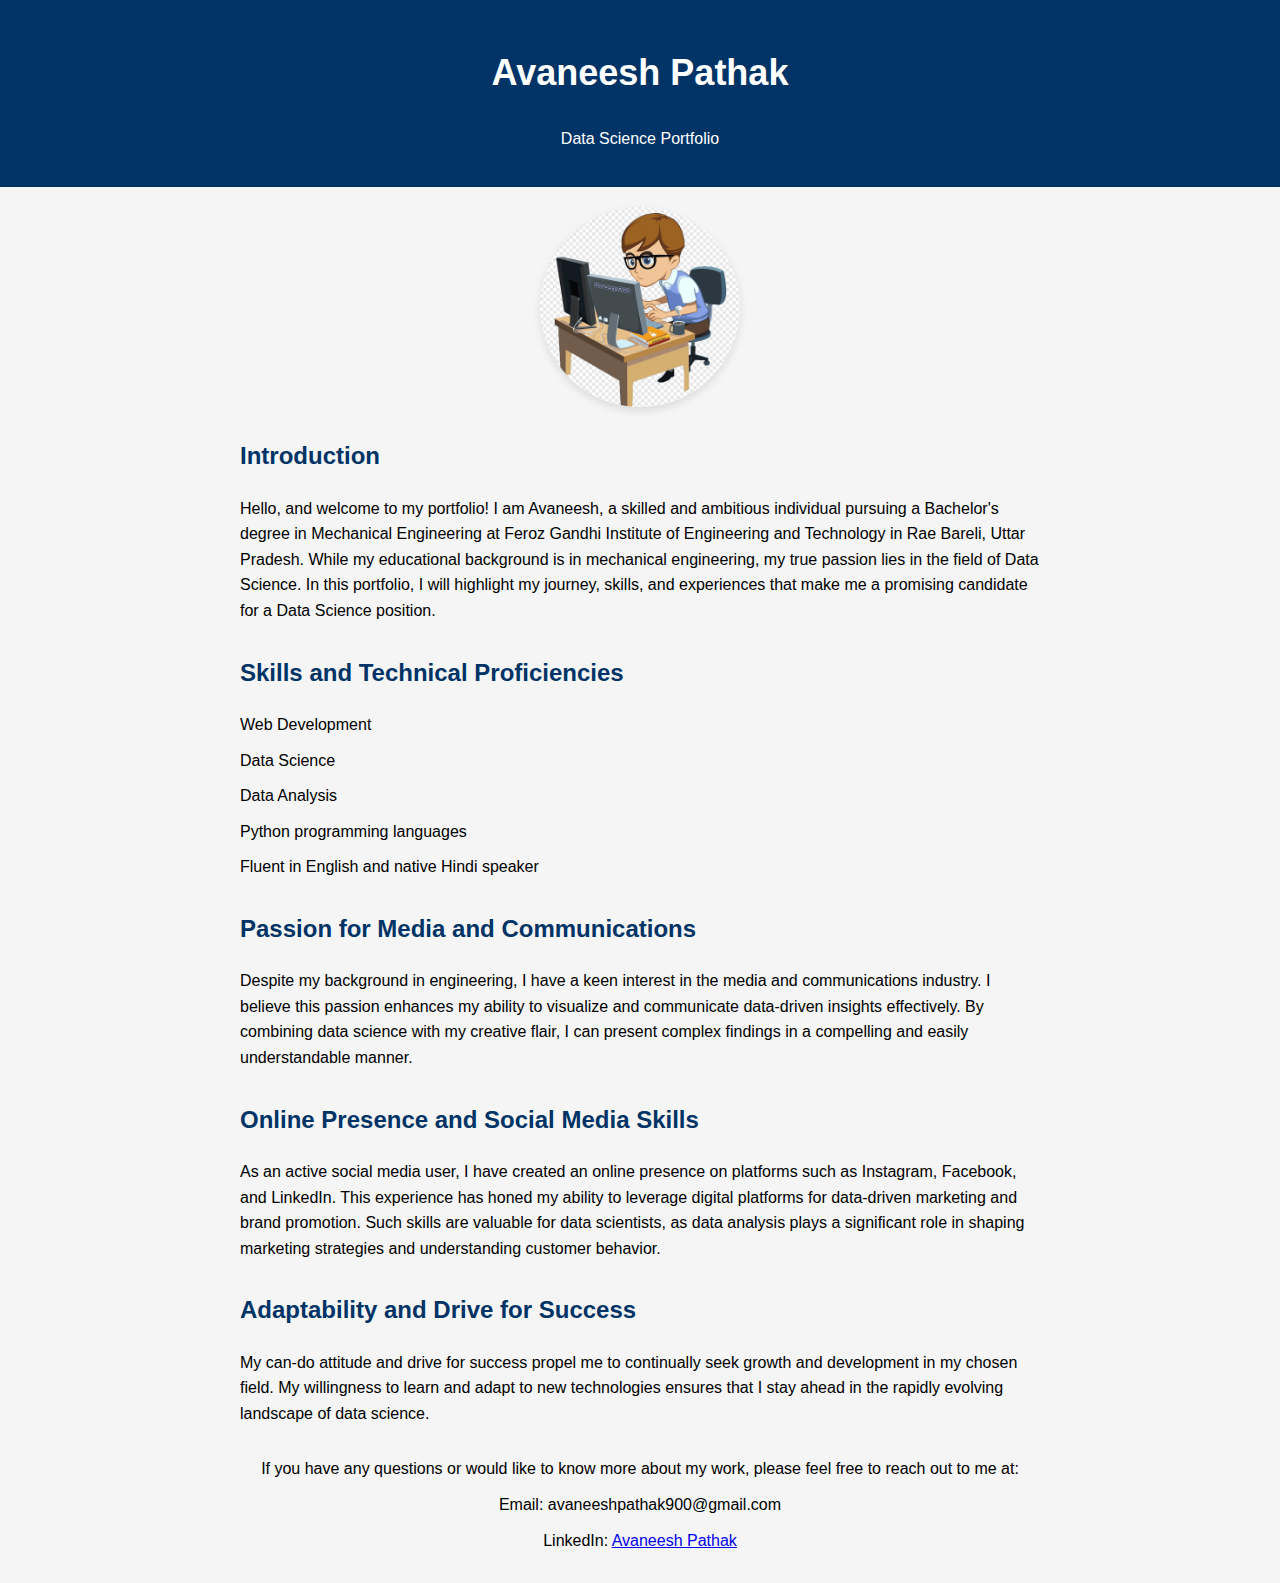
==== about.html @ 75429d3f "Update about.html" ====
<!DOCTYPE html>
<html>
<head>
    <title>Avaneesh Pathak - Data Science Portfolio</title>
    <style>
        body {
            background-color: #f5f5f5;
            font-family: Arial, sans-serif;
            line-height: 1.6;
            margin: 0;
            padding: 0;
        }
        header {
            background-color: #003366;
            color: #fff;
            text-align: center;
            padding: 20px 0;
        }
        h1 {
            font-size: 36px;
        }
        .container {
            max-width: 800px;
            margin: 0 auto;
            padding: 20px;
        }
        .profile-img {
            display: block;
            margin: 0 auto;
            border-radius: 50%;
            width: 200px;
            height: 200px;
            object-fit: cover;
            box-shadow: 0 4px 8px rgba(0, 0, 0, 0.1);
        }
        .section-heading {
            color: #003366;
            font-size: 24px;
            margin-top: 30px;
        }
        .skills-list {
            list-style: none;
            padding: 0;
        }
        .skills-list li {
            margin-bottom: 10px;
        }
        .contact-info {
            text-align: center;
            margin-top: 30px;
        }
        .contact-info p {
            margin: 10px;
        }
    </style>
</head>
<body>
    <header>
        <h1>Avaneesh Pathak</h1>
        <p>Data Science Portfolio</p>
    </header>

    <div class="container">
        <img src="WEB.png" alt="Profile Picture" class="profile-img">

        <h2 class="section-heading">Introduction</h2>
        <p>Hello, and welcome to my portfolio! I am Avaneesh, a skilled and ambitious individual pursuing a Bachelor's degree in Mechanical Engineering at Feroz Gandhi Institute of Engineering and Technology in Rae Bareli, Uttar Pradesh. While my educational background is in mechanical engineering, my true passion lies in the field of Data Science. In this portfolio, I will highlight my journey, skills, and experiences that make me a promising candidate for a Data Science position.</p>

        <h2 class="section-heading">Skills and Technical Proficiencies</h2>
        <ul class="skills-list">
            <li>Web Development</li>
            <li>Data Science</li>
            <li>Data Analysis</li>
            <li>Python programming languages</li>
            <li>Fluent in English and native Hindi speaker</li>
        </ul>

        <h2 class="section-heading">Passion for Media and Communications</h2>
        <p>Despite my background in engineering, I have a keen interest in the media and communications industry. I believe this passion enhances my ability to visualize and communicate data-driven insights effectively. By combining data science with my creative flair, I can present complex findings in a compelling and easily understandable manner.</p>

        <h2 class="section-heading">Online Presence and Social Media Skills</h2>
        <p>As an active social media user, I have created an online presence on platforms such as Instagram, Facebook, and LinkedIn. This experience has honed my ability to leverage digital platforms for data-driven marketing and brand promotion. Such skills are valuable for data scientists, as data analysis plays a significant role in shaping marketing strategies and understanding customer behavior.</p>

        <h2 class="section-heading">Adaptability and Drive for Success</h2>
        <p>My can-do attitude and drive for success propel me to continually seek growth and development in my chosen field. My willingness to learn and adapt to new technologies ensures that I stay ahead in the rapidly evolving landscape of data science.</p>

        <div class="contact-info">
            <p>If you have any questions or would like to know more about my work, please feel free to reach out to me at:</p>
            <p>Email: avaneeshpathak900@gmail.com</p>
            <p>LinkedIn: <a href="https://www.linkedin.com/in/avaneesh-pathak/">Avaneesh Pathak</a></p>
        </div>
    </div>
</body>
</html>
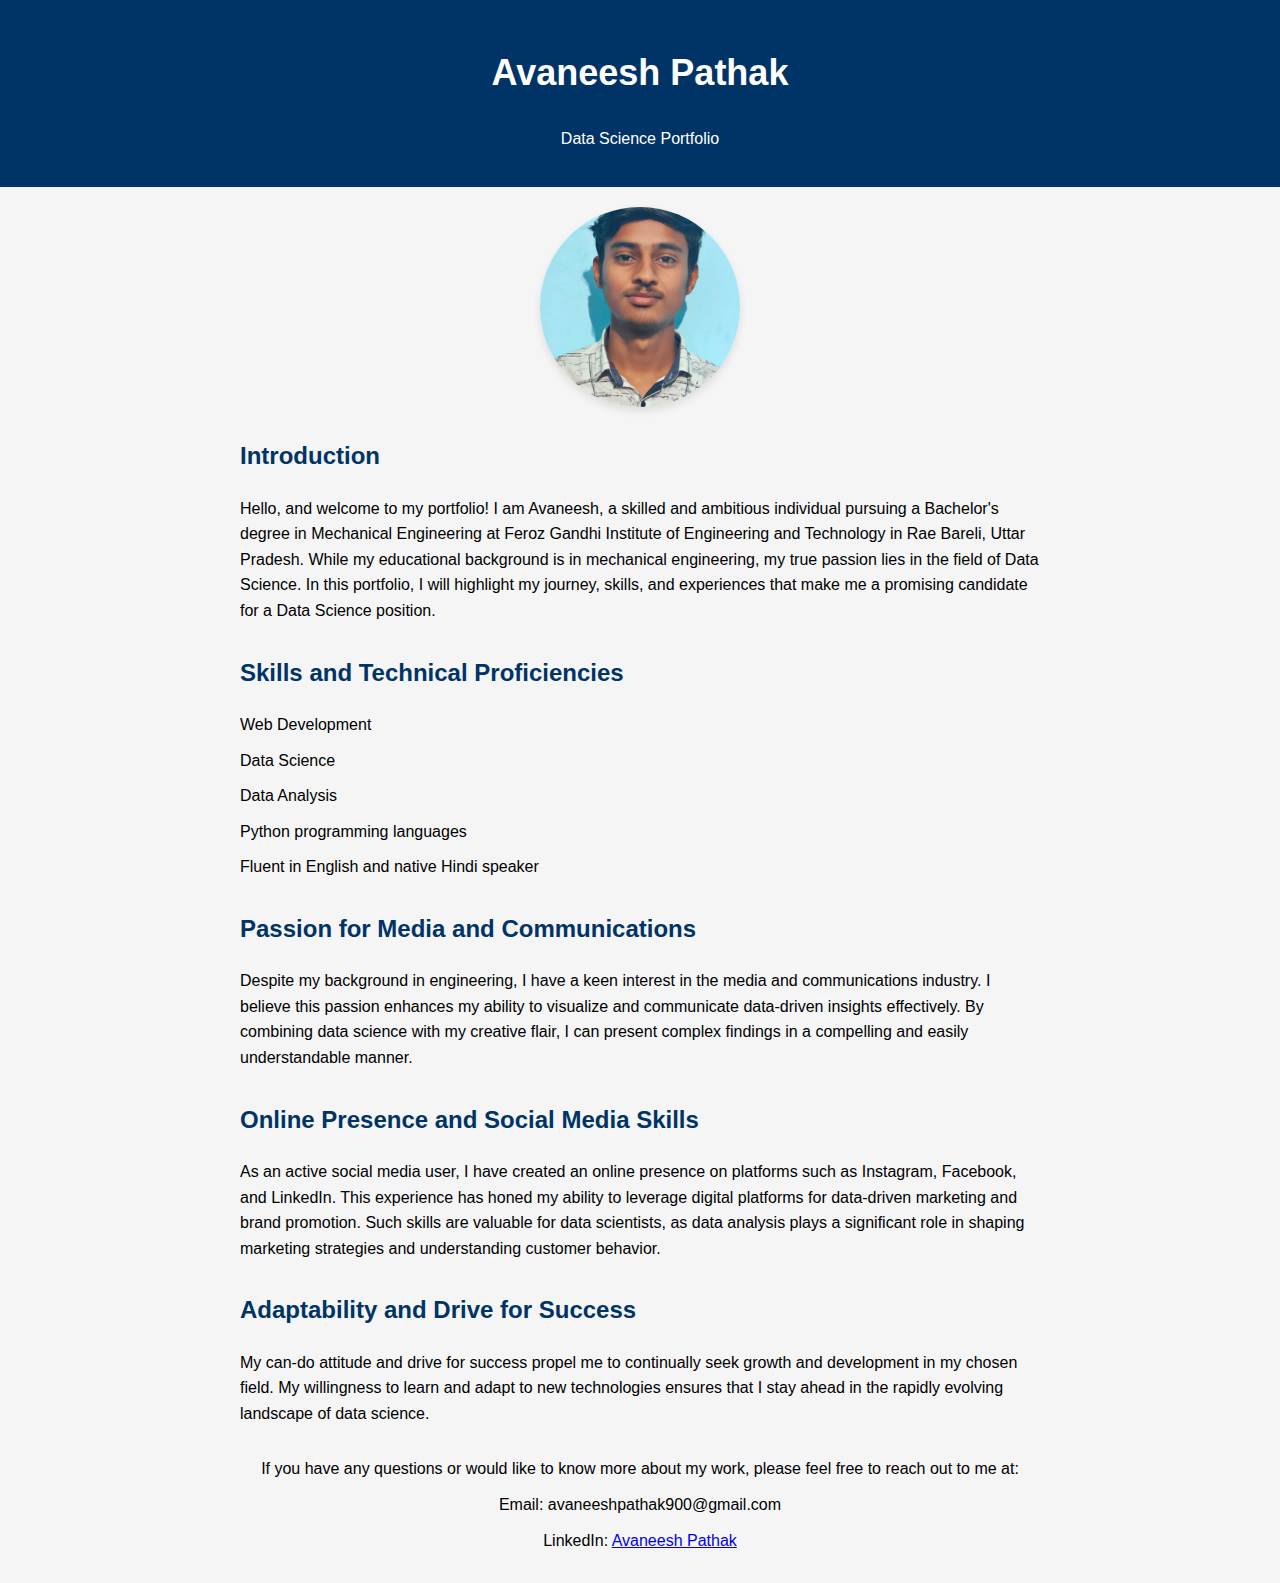
==== commit ca112822: "Update about.html" ====
--- a/about.html
+++ b/about.html
@@ -61,7 +61,7 @@
     </header>
 
     <div class="container">
-        <img src="WEB.png" alt="Profile Picture" class="profile-img">
+        <img src="IMG-20230103-WA0000.jpg" alt="Profile Picture" class="profile-img">
 
         <h2 class="section-heading">Introduction</h2>
         <p>Hello, and welcome to my portfolio! I am Avaneesh, a skilled and ambitious individual pursuing a Bachelor's degree in Mechanical Engineering at Feroz Gandhi Institute of Engineering and Technology in Rae Bareli, Uttar Pradesh. While my educational background is in mechanical engineering, my true passion lies in the field of Data Science. In this portfolio, I will highlight my journey, skills, and experiences that make me a promising candidate for a Data Science position.</p>
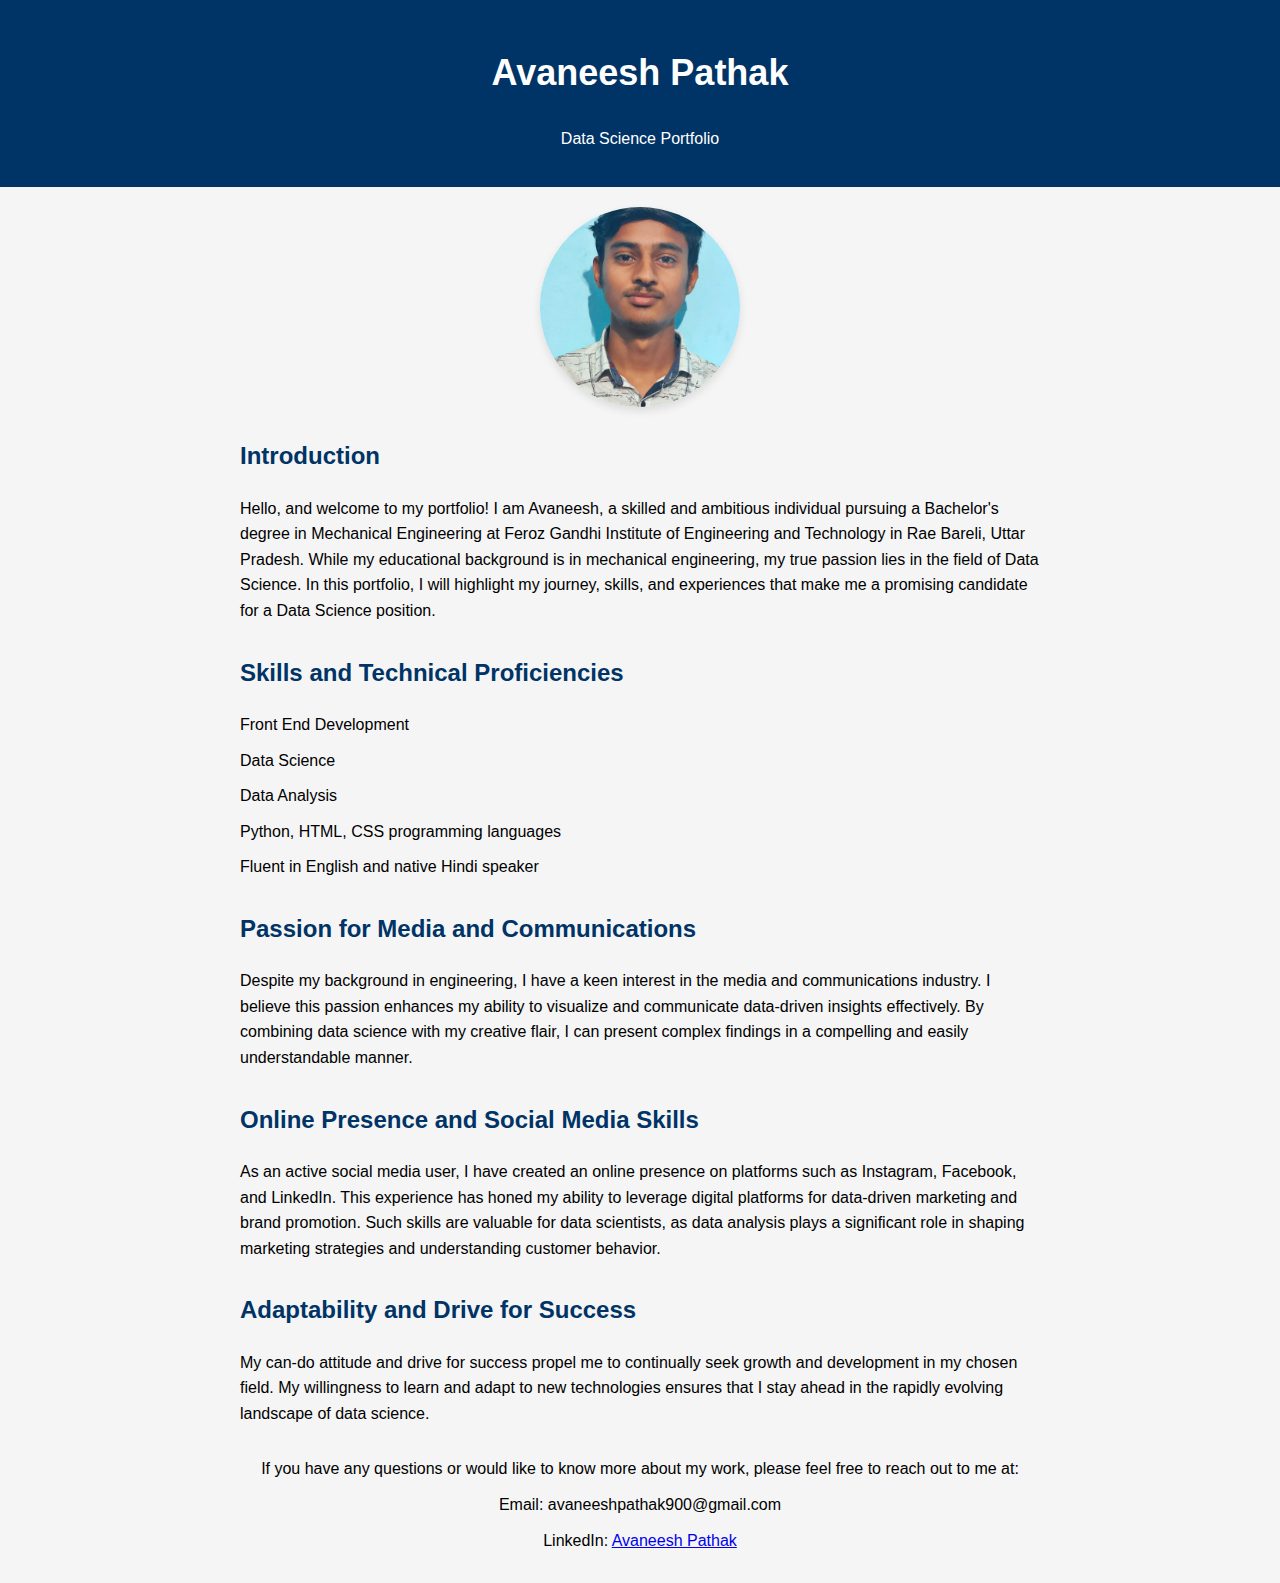
==== commit fb0bc0e3: "Update about.html" ====
--- a/about.html
+++ b/about.html
@@ -68,10 +68,10 @@
 
         <h2 class="section-heading">Skills and Technical Proficiencies</h2>
         <ul class="skills-list">
-            <li>Web Development</li>
+            <li>Front End Development</li>
             <li>Data Science</li>
             <li>Data Analysis</li>
-            <li>Python programming languages</li>
+            <li>Python, HTML, CSS programming languages</li>
             <li>Fluent in English and native Hindi speaker</li>
         </ul>
 
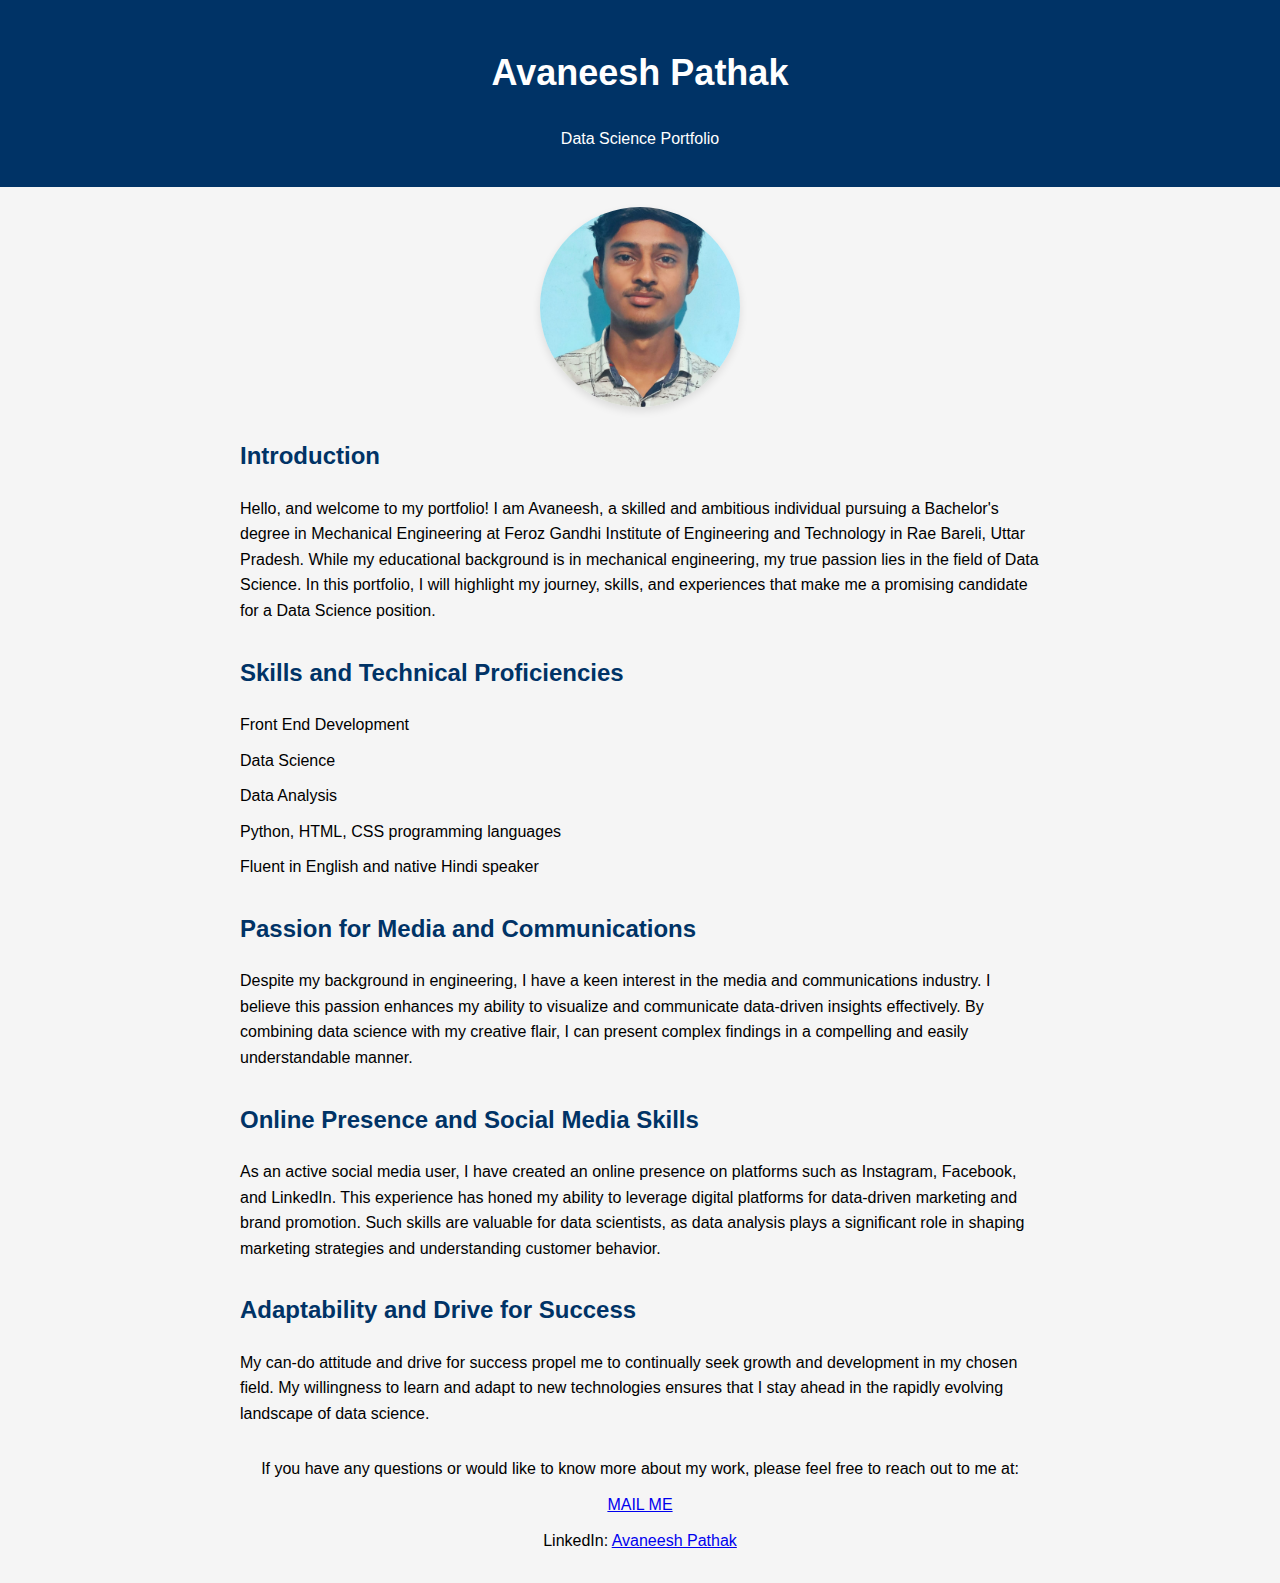
==== commit b582184f: "projects and resume updated" ====
--- a/about.html
+++ b/about.html
@@ -1,94 +1,94 @@
-<!DOCTYPE html>
-<html>
-<head>
-    <title>Avaneesh Pathak - Data Science Portfolio</title>
-    <style>
-        body {
-            background-color: #f5f5f5;
-            font-family: Arial, sans-serif;
-            line-height: 1.6;
-            margin: 0;
-            padding: 0;
-        }
-        header {
-            background-color: #003366;
-            color: #fff;
-            text-align: center;
-            padding: 20px 0;
-        }
-        h1 {
-            font-size: 36px;
-        }
-        .container {
-            max-width: 800px;
-            margin: 0 auto;
-            padding: 20px;
-        }
-        .profile-img {
-            display: block;
-            margin: 0 auto;
-            border-radius: 50%;
-            width: 200px;
-            height: 200px;
-            object-fit: cover;
-            box-shadow: 0 4px 8px rgba(0, 0, 0, 0.1);
-        }
-        .section-heading {
-            color: #003366;
-            font-size: 24px;
-            margin-top: 30px;
-        }
-        .skills-list {
-            list-style: none;
-            padding: 0;
-        }
-        .skills-list li {
-            margin-bottom: 10px;
-        }
-        .contact-info {
-            text-align: center;
-            margin-top: 30px;
-        }
-        .contact-info p {
-            margin: 10px;
-        }
-    </style>
-</head>
-<body>
-    <header>
-        <h1>Avaneesh Pathak</h1>
-        <p>Data Science Portfolio</p>
-    </header>
-
-    <div class="container">
-        <img src="IMG-20230103-WA0000.jpg" alt="Profile Picture" class="profile-img">
-
-        <h2 class="section-heading">Introduction</h2>
-        <p>Hello, and welcome to my portfolio! I am Avaneesh, a skilled and ambitious individual pursuing a Bachelor's degree in Mechanical Engineering at Feroz Gandhi Institute of Engineering and Technology in Rae Bareli, Uttar Pradesh. While my educational background is in mechanical engineering, my true passion lies in the field of Data Science. In this portfolio, I will highlight my journey, skills, and experiences that make me a promising candidate for a Data Science position.</p>
-
-        <h2 class="section-heading">Skills and Technical Proficiencies</h2>
-        <ul class="skills-list">
-            <li>Front End Development</li>
-            <li>Data Science</li>
-            <li>Data Analysis</li>
-            <li>Python, HTML, CSS programming languages</li>
-            <li>Fluent in English and native Hindi speaker</li>
-        </ul>
-
-        <h2 class="section-heading">Passion for Media and Communications</h2>
-        <p>Despite my background in engineering, I have a keen interest in the media and communications industry. I believe this passion enhances my ability to visualize and communicate data-driven insights effectively. By combining data science with my creative flair, I can present complex findings in a compelling and easily understandable manner.</p>
-
-        <h2 class="section-heading">Online Presence and Social Media Skills</h2>
-        <p>As an active social media user, I have created an online presence on platforms such as Instagram, Facebook, and LinkedIn. This experience has honed my ability to leverage digital platforms for data-driven marketing and brand promotion. Such skills are valuable for data scientists, as data analysis plays a significant role in shaping marketing strategies and understanding customer behavior.</p>
-
-        <h2 class="section-heading">Adaptability and Drive for Success</h2>
-        <p>My can-do attitude and drive for success propel me to continually seek growth and development in my chosen field. My willingness to learn and adapt to new technologies ensures that I stay ahead in the rapidly evolving landscape of data science.</p>
-
-        <div class="contact-info">
-            <p>If you have any questions or would like to know more about my work, please feel free to reach out to me at:</p>
-            <p>Email: avaneeshpathak900@gmail.com</p>
-            <p>LinkedIn: <a href="https://www.linkedin.com/in/avaneesh-pathak/">Avaneesh Pathak</a></p>
-        </div>
-    </div>
-</body>
-</html>
+<!DOCTYPE html>
+<html>
+<head>
+    <title>Avaneesh Pathak - Data Science Portfolio</title>
+    <style>
+        body {
+            background-color: #f5f5f5;
+            font-family: Arial, sans-serif;
+            line-height: 1.6;
+            margin: 0;
+            padding: 0;
+        }
+        header {
+            background-color: #003366;
+            color: #fff;
+            text-align: center;
+            padding: 20px 0;
+        }
+        h1 {
+            font-size: 36px;
+        }
+        .container {
+            max-width: 800px;
+            margin: 0 auto;
+            padding: 20px;
+        }
+        .profile-img {
+            display: block;
+            margin: 0 auto;
+            border-radius: 50%;
+            width: 200px;
+            height: 200px;
+            object-fit: cover;
+            box-shadow: 0 4px 8px rgba(0, 0, 0, 0.1);
+        }
+        .section-heading {
+            color: #003366;
+            font-size: 24px;
+            margin-top: 30px;
+        }
+        .skills-list {
+            list-style: none;
+            padding: 0;
+        }
+        .skills-list li {
+            margin-bottom: 10px;
+        }
+        .contact-info {
+            text-align: center;
+            margin-top: 30px;
+        }
+        .contact-info p {
+            margin: 10px;
+        }
+    </style>
+</head>
+<body>
+    <header>
+        <h1>Avaneesh Pathak</h1>
+        <p>Data Science Portfolio</p>
+    </header>
+
+    <div class="container">
+        <img src="IMG-20230103-WA0000.jpg" alt="Profile Picture" class="profile-img">
+
+        <h2 class="section-heading">Introduction</h2>
+        <p>Hello, and welcome to my portfolio! I am Avaneesh, a skilled and ambitious individual pursuing a Bachelor's degree in Mechanical Engineering at Feroz Gandhi Institute of Engineering and Technology in Rae Bareli, Uttar Pradesh. While my educational background is in mechanical engineering, my true passion lies in the field of Data Science. In this portfolio, I will highlight my journey, skills, and experiences that make me a promising candidate for a Data Science position.</p>
+
+        <h2 class="section-heading">Skills and Technical Proficiencies</h2>
+        <ul class="skills-list">
+            <li>Front End Development</li>
+            <li>Data Science</li>
+            <li>Data Analysis</li>
+            <li>Python, HTML, CSS programming languages</li>
+            <li>Fluent in English and native Hindi speaker</li>
+        </ul>
+
+        <h2 class="section-heading">Passion for Media and Communications</h2>
+        <p>Despite my background in engineering, I have a keen interest in the media and communications industry. I believe this passion enhances my ability to visualize and communicate data-driven insights effectively. By combining data science with my creative flair, I can present complex findings in a compelling and easily understandable manner.</p>
+
+        <h2 class="section-heading">Online Presence and Social Media Skills</h2>
+        <p>As an active social media user, I have created an online presence on platforms such as Instagram, Facebook, and LinkedIn. This experience has honed my ability to leverage digital platforms for data-driven marketing and brand promotion. Such skills are valuable for data scientists, as data analysis plays a significant role in shaping marketing strategies and understanding customer behavior.</p>
+
+        <h2 class="section-heading">Adaptability and Drive for Success</h2>
+        <p>My can-do attitude and drive for success propel me to continually seek growth and development in my chosen field. My willingness to learn and adapt to new technologies ensures that I stay ahead in the rapidly evolving landscape of data science.</p>
+
+        <div class="contact-info">
+            <p>If you have any questions or would like to know more about my work, please feel free to reach out to me at:</p>
+            <p><a href="mailto:avaneeshpathak900@gmail.com" target="_blank">MAIL ME</a></p>
+            <p>LinkedIn: <a href="https://www.linkedin.com/in/avaneesh-pathak/">Avaneesh Pathak</a></p>
+        </div>
+    </div>
+</body>
+</html>
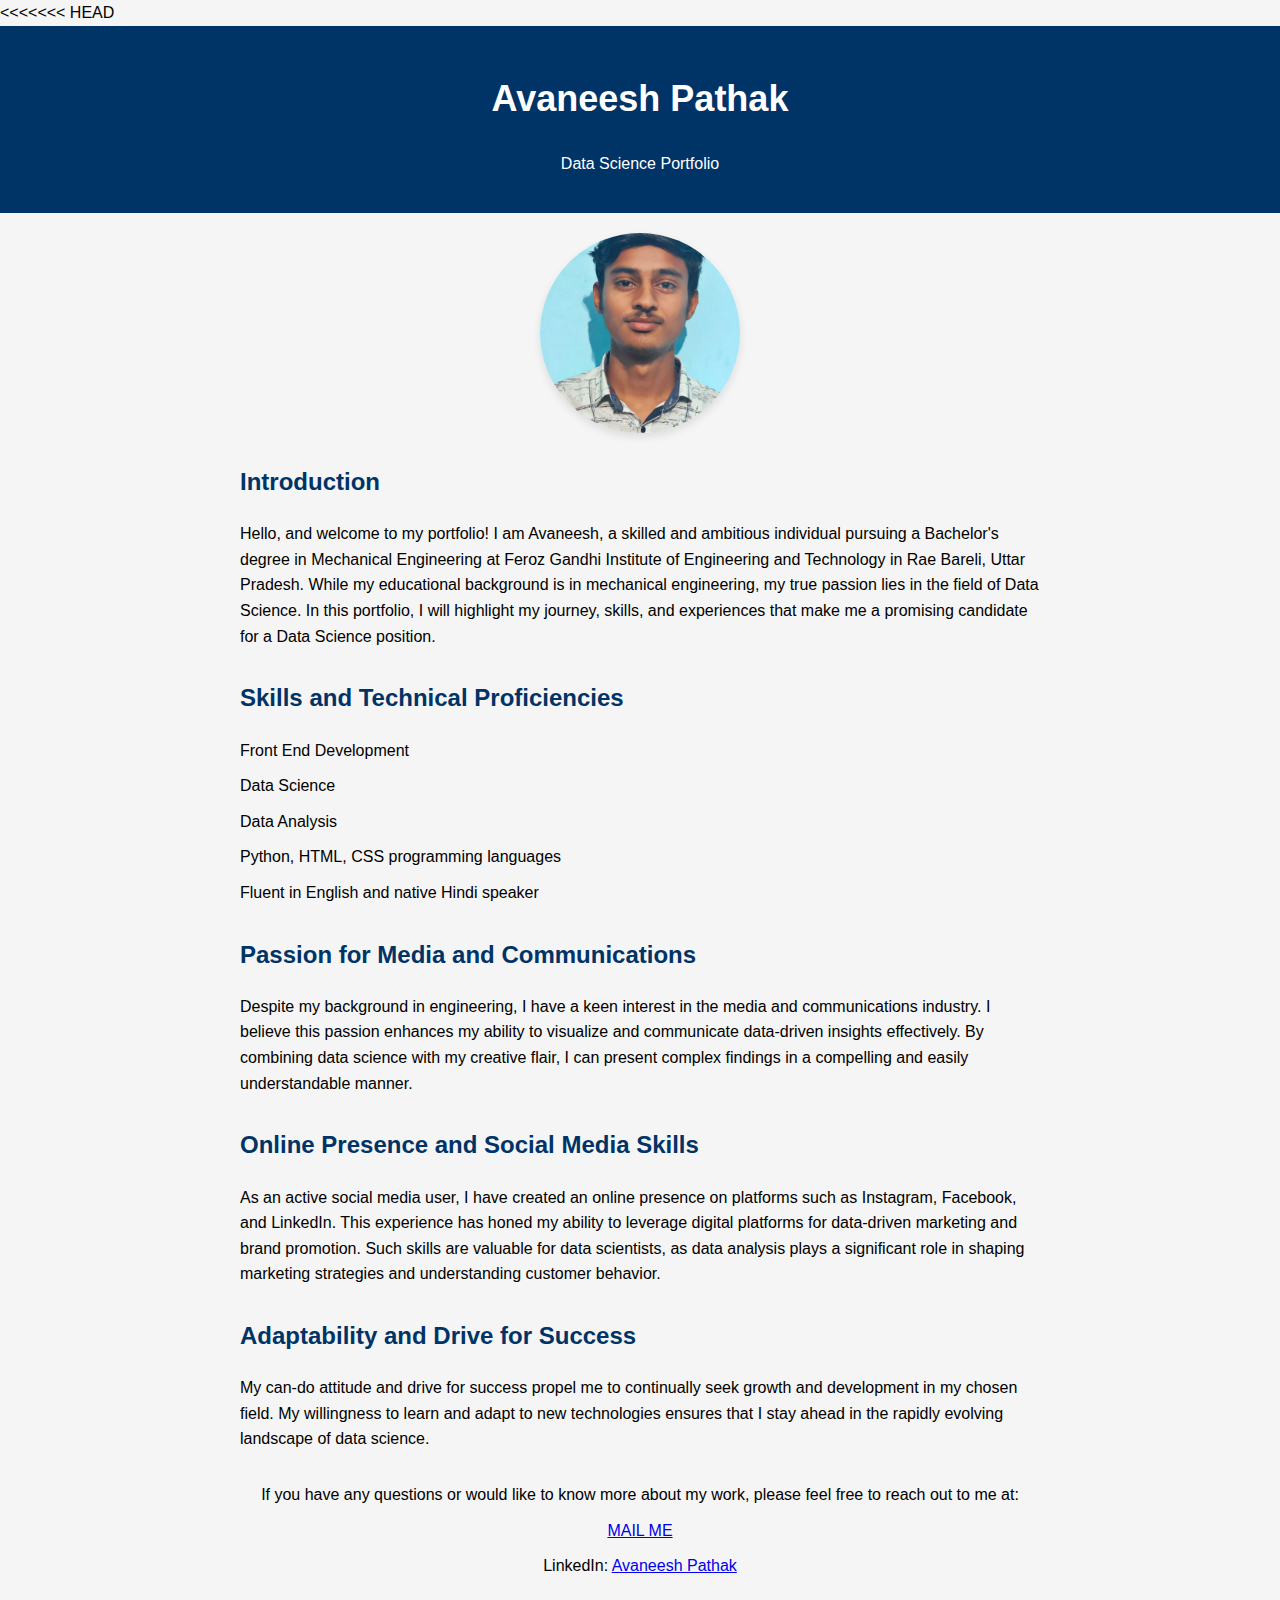
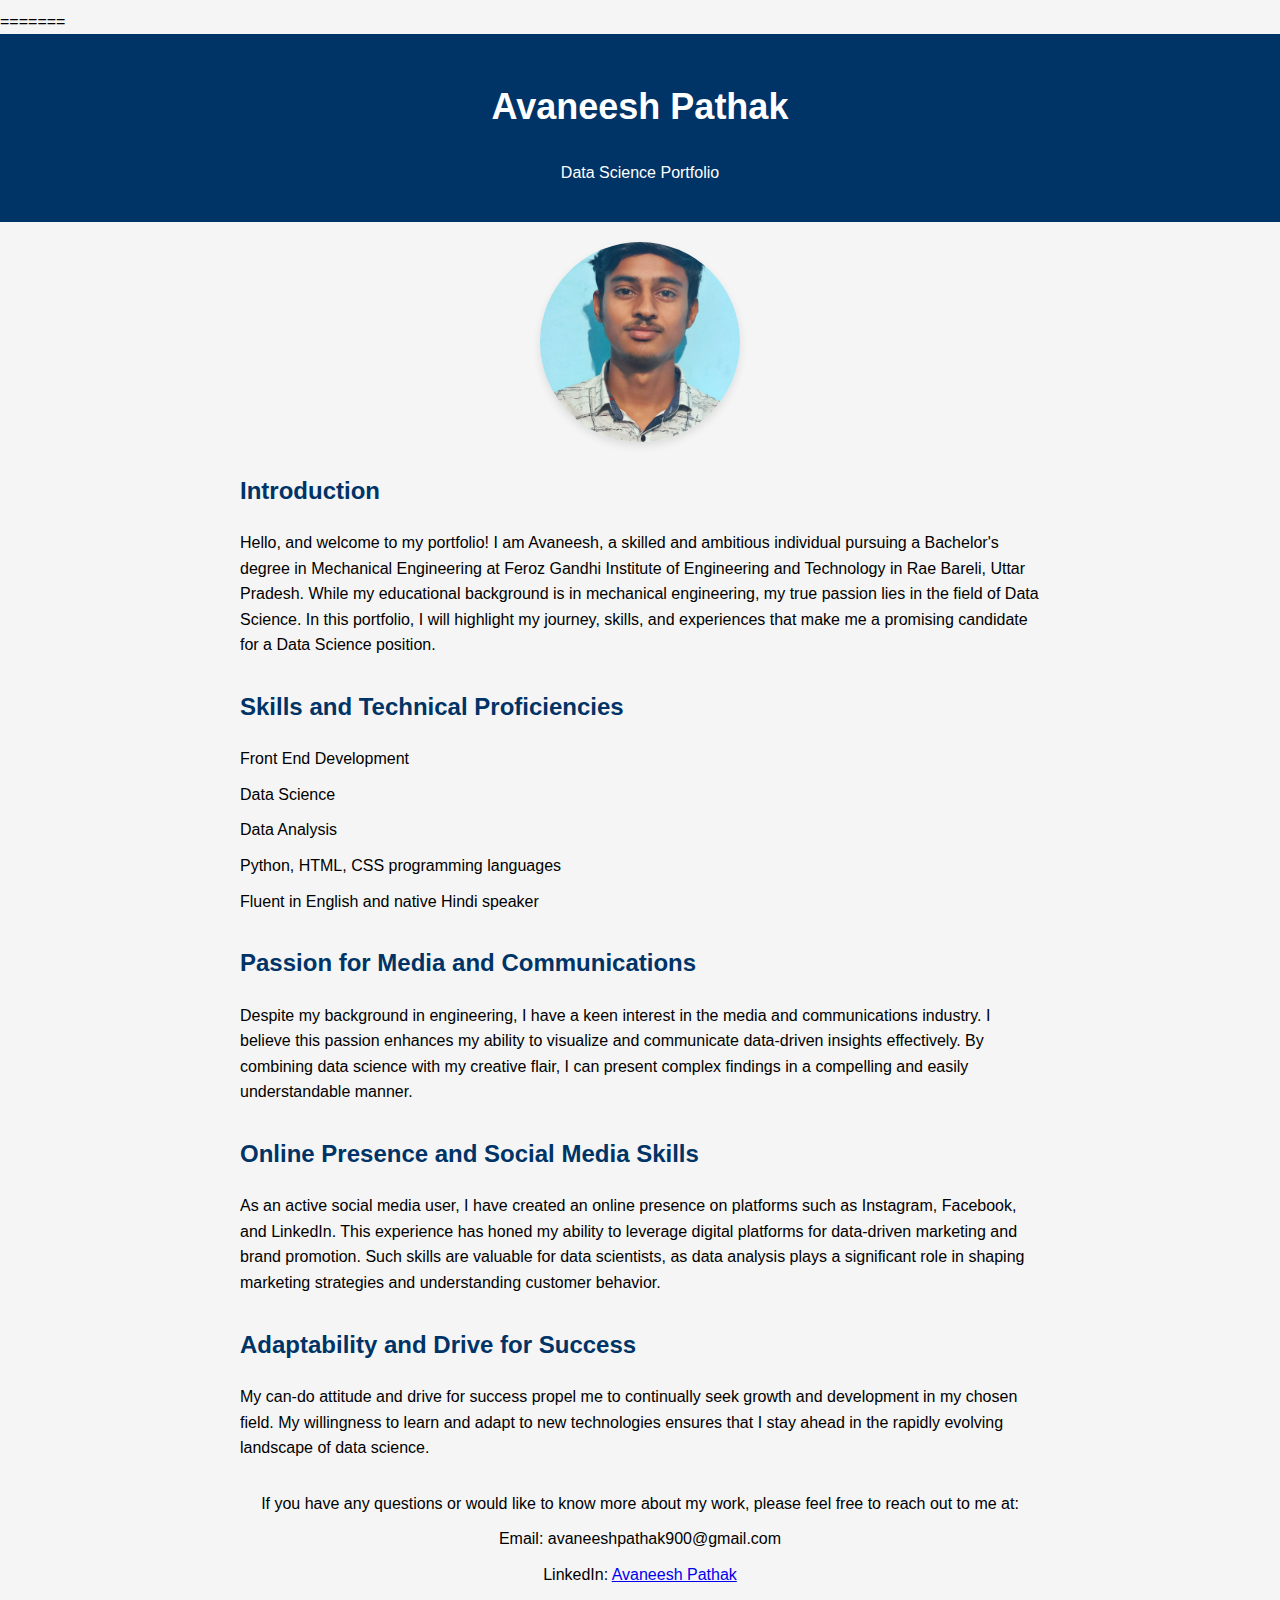
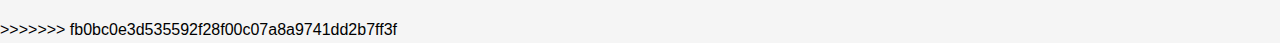
==== commit 55cbea7c: "updated" ====
--- a/about.html
+++ b/about.html
@@ -1,3 +1,4 @@
+<<<<<<< HEAD
 <!DOCTYPE html>
 <html>
 <head>
@@ -92,3 +93,99 @@
     </div>
 </body>
 </html>
+=======
+<!DOCTYPE html>
+<html>
+<head>
+    <title>Avaneesh Pathak - Data Science Portfolio</title>
+    <style>
+        body {
+            background-color: #f5f5f5;
+            font-family: Arial, sans-serif;
+            line-height: 1.6;
+            margin: 0;
+            padding: 0;
+        }
+        header {
+            background-color: #003366;
+            color: #fff;
+            text-align: center;
+            padding: 20px 0;
+        }
+        h1 {
+            font-size: 36px;
+        }
+        .container {
+            max-width: 800px;
+            margin: 0 auto;
+            padding: 20px;
+        }
+        .profile-img {
+            display: block;
+            margin: 0 auto;
+            border-radius: 50%;
+            width: 200px;
+            height: 200px;
+            object-fit: cover;
+            box-shadow: 0 4px 8px rgba(0, 0, 0, 0.1);
+        }
+        .section-heading {
+            color: #003366;
+            font-size: 24px;
+            margin-top: 30px;
+        }
+        .skills-list {
+            list-style: none;
+            padding: 0;
+        }
+        .skills-list li {
+            margin-bottom: 10px;
+        }
+        .contact-info {
+            text-align: center;
+            margin-top: 30px;
+        }
+        .contact-info p {
+            margin: 10px;
+        }
+    </style>
+</head>
+<body>
+    <header>
+        <h1>Avaneesh Pathak</h1>
+        <p>Data Science Portfolio</p>
+    </header>
+
+    <div class="container">
+        <img src="IMG-20230103-WA0000.jpg" alt="Profile Picture" class="profile-img">
+
+        <h2 class="section-heading">Introduction</h2>
+        <p>Hello, and welcome to my portfolio! I am Avaneesh, a skilled and ambitious individual pursuing a Bachelor's degree in Mechanical Engineering at Feroz Gandhi Institute of Engineering and Technology in Rae Bareli, Uttar Pradesh. While my educational background is in mechanical engineering, my true passion lies in the field of Data Science. In this portfolio, I will highlight my journey, skills, and experiences that make me a promising candidate for a Data Science position.</p>
+
+        <h2 class="section-heading">Skills and Technical Proficiencies</h2>
+        <ul class="skills-list">
+            <li>Front End Development</li>
+            <li>Data Science</li>
+            <li>Data Analysis</li>
+            <li>Python, HTML, CSS programming languages</li>
+            <li>Fluent in English and native Hindi speaker</li>
+        </ul>
+
+        <h2 class="section-heading">Passion for Media and Communications</h2>
+        <p>Despite my background in engineering, I have a keen interest in the media and communications industry. I believe this passion enhances my ability to visualize and communicate data-driven insights effectively. By combining data science with my creative flair, I can present complex findings in a compelling and easily understandable manner.</p>
+
+        <h2 class="section-heading">Online Presence and Social Media Skills</h2>
+        <p>As an active social media user, I have created an online presence on platforms such as Instagram, Facebook, and LinkedIn. This experience has honed my ability to leverage digital platforms for data-driven marketing and brand promotion. Such skills are valuable for data scientists, as data analysis plays a significant role in shaping marketing strategies and understanding customer behavior.</p>
+
+        <h2 class="section-heading">Adaptability and Drive for Success</h2>
+        <p>My can-do attitude and drive for success propel me to continually seek growth and development in my chosen field. My willingness to learn and adapt to new technologies ensures that I stay ahead in the rapidly evolving landscape of data science.</p>
+
+        <div class="contact-info">
+            <p>If you have any questions or would like to know more about my work, please feel free to reach out to me at:</p>
+            <p>Email: avaneeshpathak900@gmail.com</p>
+            <p>LinkedIn: <a href="https://www.linkedin.com/in/avaneesh-pathak/">Avaneesh Pathak</a></p>
+        </div>
+    </div>
+</body>
+</html>
+>>>>>>> fb0bc0e3d535592f28f00c07a8a9741dd2b7ff3f
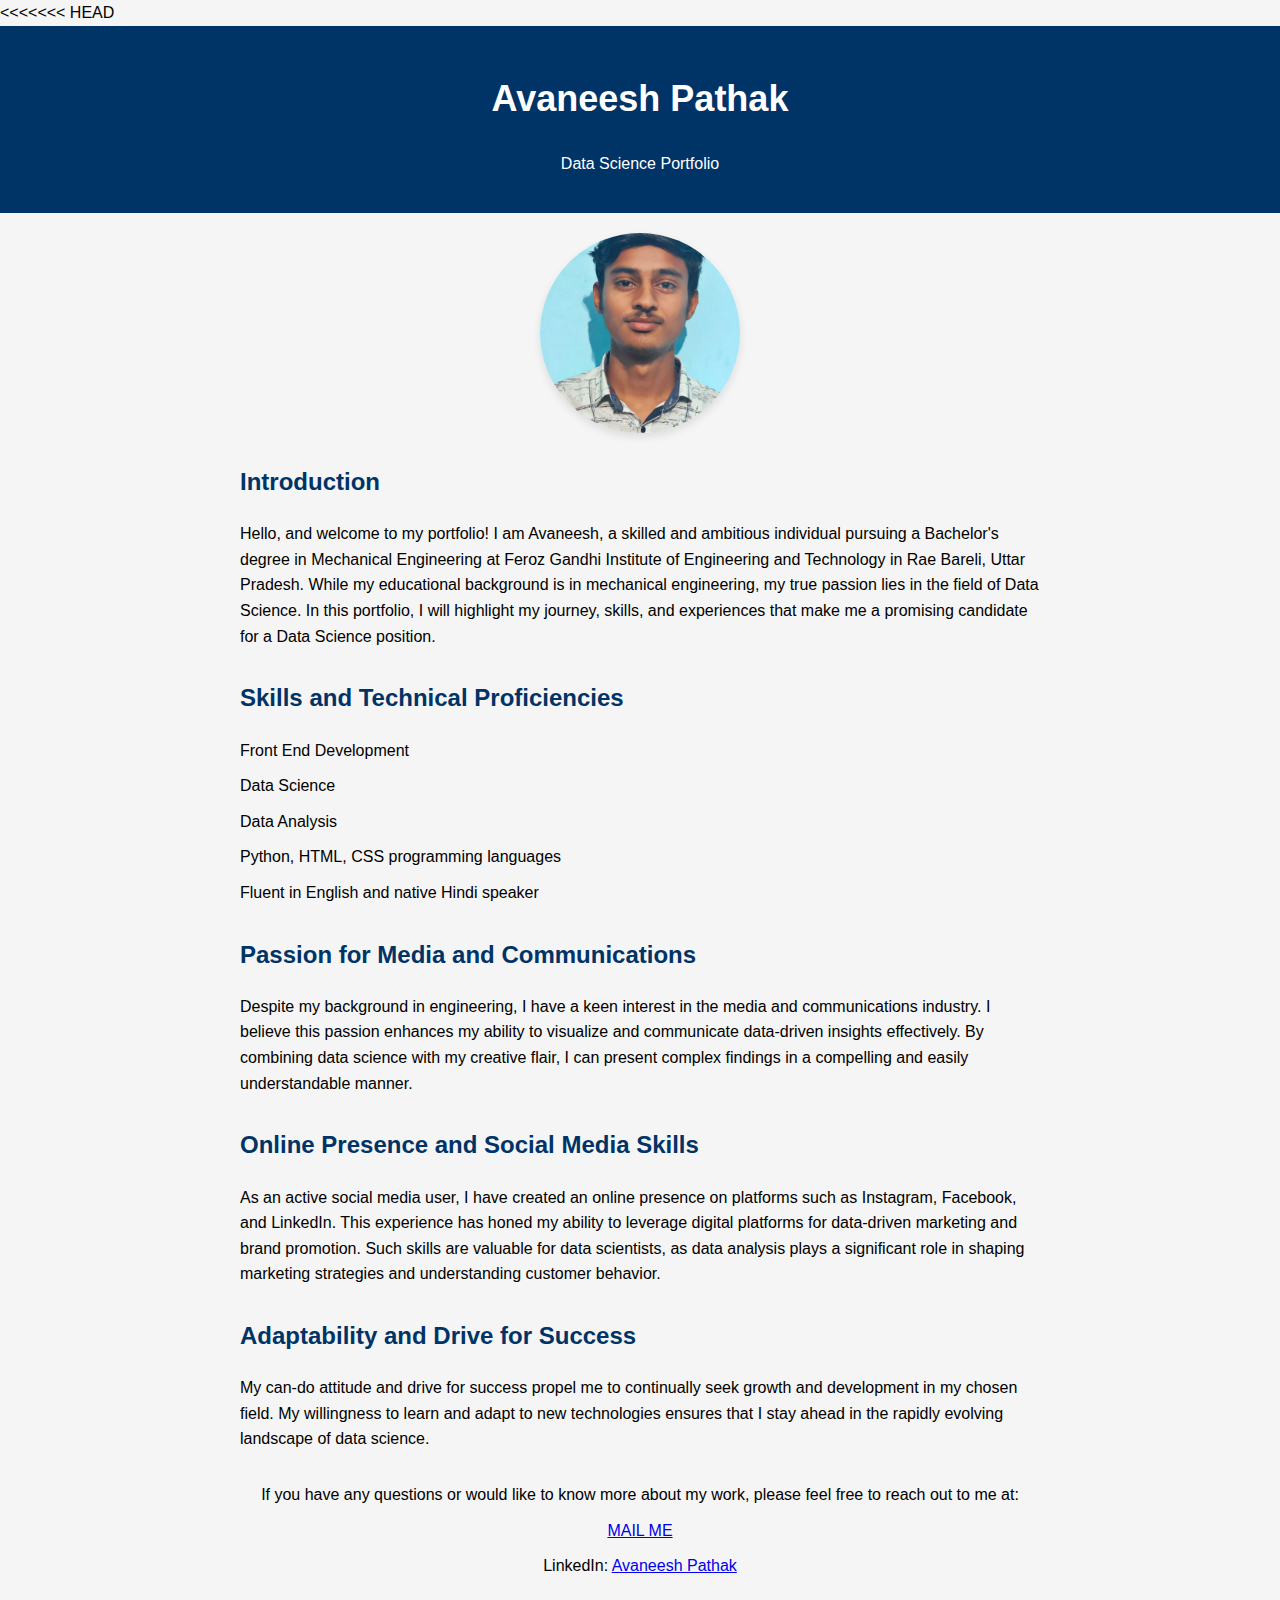
==== commit 03c82cd5: "about fix" ====
--- a/about.html
+++ b/about.html
@@ -93,99 +93,3 @@
     </div>
 </body>
 </html>
-=======
-<!DOCTYPE html>
-<html>
-<head>
-    <title>Avaneesh Pathak - Data Science Portfolio</title>
-    <style>
-        body {
-            background-color: #f5f5f5;
-            font-family: Arial, sans-serif;
-            line-height: 1.6;
-            margin: 0;
-            padding: 0;
-        }
-        header {
-            background-color: #003366;
-            color: #fff;
-            text-align: center;
-            padding: 20px 0;
-        }
-        h1 {
-            font-size: 36px;
-        }
-        .container {
-            max-width: 800px;
-            margin: 0 auto;
-            padding: 20px;
-        }
-        .profile-img {
-            display: block;
-            margin: 0 auto;
-            border-radius: 50%;
-            width: 200px;
-            height: 200px;
-            object-fit: cover;
-            box-shadow: 0 4px 8px rgba(0, 0, 0, 0.1);
-        }
-        .section-heading {
-            color: #003366;
-            font-size: 24px;
-            margin-top: 30px;
-        }
-        .skills-list {
-            list-style: none;
-            padding: 0;
-        }
-        .skills-list li {
-            margin-bottom: 10px;
-        }
-        .contact-info {
-            text-align: center;
-            margin-top: 30px;
-        }
-        .contact-info p {
-            margin: 10px;
-        }
-    </style>
-</head>
-<body>
-    <header>
-        <h1>Avaneesh Pathak</h1>
-        <p>Data Science Portfolio</p>
-    </header>
-
-    <div class="container">
-        <img src="IMG-20230103-WA0000.jpg" alt="Profile Picture" class="profile-img">
-
-        <h2 class="section-heading">Introduction</h2>
-        <p>Hello, and welcome to my portfolio! I am Avaneesh, a skilled and ambitious individual pursuing a Bachelor's degree in Mechanical Engineering at Feroz Gandhi Institute of Engineering and Technology in Rae Bareli, Uttar Pradesh. While my educational background is in mechanical engineering, my true passion lies in the field of Data Science. In this portfolio, I will highlight my journey, skills, and experiences that make me a promising candidate for a Data Science position.</p>
-
-        <h2 class="section-heading">Skills and Technical Proficiencies</h2>
-        <ul class="skills-list">
-            <li>Front End Development</li>
-            <li>Data Science</li>
-            <li>Data Analysis</li>
-            <li>Python, HTML, CSS programming languages</li>
-            <li>Fluent in English and native Hindi speaker</li>
-        </ul>
-
-        <h2 class="section-heading">Passion for Media and Communications</h2>
-        <p>Despite my background in engineering, I have a keen interest in the media and communications industry. I believe this passion enhances my ability to visualize and communicate data-driven insights effectively. By combining data science with my creative flair, I can present complex findings in a compelling and easily understandable manner.</p>
-
-        <h2 class="section-heading">Online Presence and Social Media Skills</h2>
-        <p>As an active social media user, I have created an online presence on platforms such as Instagram, Facebook, and LinkedIn. This experience has honed my ability to leverage digital platforms for data-driven marketing and brand promotion. Such skills are valuable for data scientists, as data analysis plays a significant role in shaping marketing strategies and understanding customer behavior.</p>
-
-        <h2 class="section-heading">Adaptability and Drive for Success</h2>
-        <p>My can-do attitude and drive for success propel me to continually seek growth and development in my chosen field. My willingness to learn and adapt to new technologies ensures that I stay ahead in the rapidly evolving landscape of data science.</p>
-
-        <div class="contact-info">
-            <p>If you have any questions or would like to know more about my work, please feel free to reach out to me at:</p>
-            <p>Email: avaneeshpathak900@gmail.com</p>
-            <p>LinkedIn: <a href="https://www.linkedin.com/in/avaneesh-pathak/">Avaneesh Pathak</a></p>
-        </div>
-    </div>
-</body>
-</html>
->>>>>>> fb0bc0e3d535592f28f00c07a8a9741dd2b7ff3f
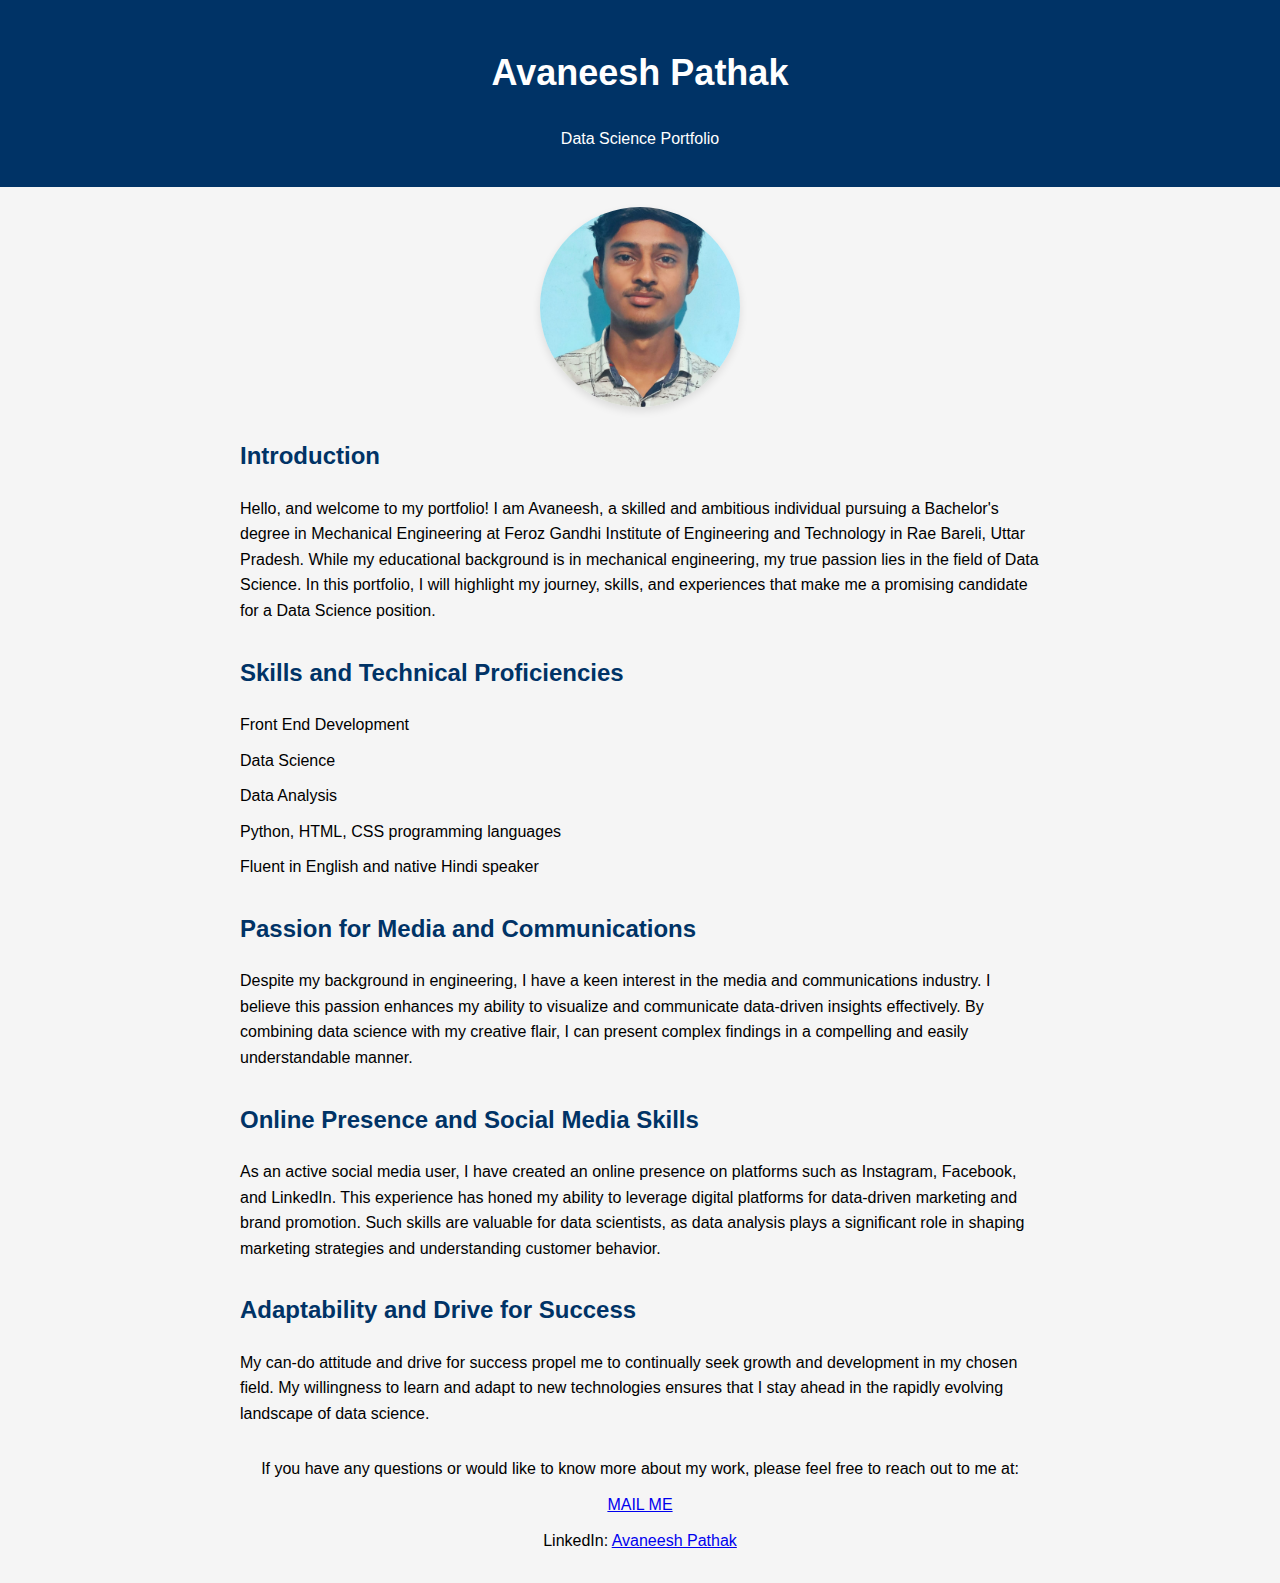
==== commit 25030f91: "Update about.html" ====
--- a/about.html
+++ b/about.html
@@ -1,4 +1,3 @@
-<<<<<<< HEAD
 <!DOCTYPE html>
 <html>
 <head>
